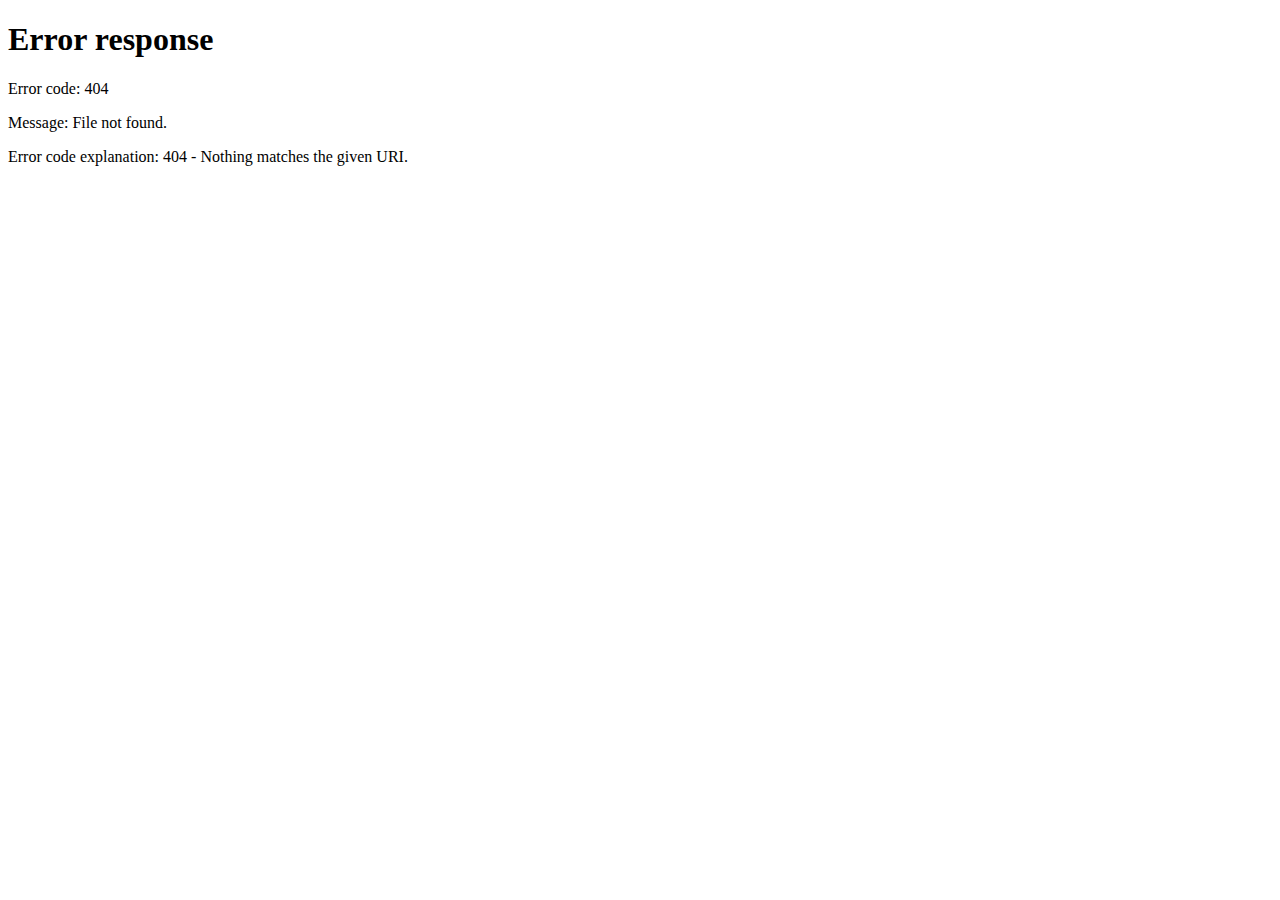
==== app/web_config/templates/index.html @ 3e2f9e94 "添加 web 配置功能" ====
<!DOCTYPE html>
<html lang="zh-CN">
  <head>
    <meta charset="UTF-8" />
    <meta name="viewport" content="width=device-width, initial-scale=1.0" />
    <title>DeepClaude 配置管理</title>
    <style>
      :root {
        --primary-color: #4a6fa5;
        --secondary-color: #6b93d6;
        --background-color: #f5f7f9;
        --card-background: #ffffff;
        --text-color: #333333;
        --border-color: #e0e0e0;
        --success-color: #48bb78;
        --error-color: #e53e3e;
        --warning-color: #ed8936;
        --info-color: #4299e1;
        --sidebar-width: 220px;
      }

      * {
        margin: 0;
        padding: 0;
        box-sizing: border-box;
      }

      body {
        font-family: "Inter", -apple-system, BlinkMacSystemFont, "Segoe UI",
          Roboto, Arial, sans-serif;
        background-color: var(--background-color);
        color: var(--text-color);
        line-height: 1.6;
        display: flex;
        min-height: 100vh;
      }

      /* 侧边栏样式 */
      .sidebar {
        width: var(--sidebar-width);
        background-color: #2c3e50;
        color: #ecf0f1;
        position: fixed;
        height: 100vh;
        left: 0;
        top: 0;
        overflow-y: auto;
        transition: all 0.3s;
        z-index: 10;
      }

      .sidebar-header {
        padding: 20px;
        text-align: center;
        border-bottom: 1px solid rgba(255, 255, 255, 0.1);
      }

      .sidebar-header h2 {
        color: white;
        font-size: 18px;
        margin: 0;
      }

      .sidebar-header .logo {
        margin-bottom: 10px;
        font-size: 24px;
        color: #3498db;
      }

      .sidebar-menu {
        padding: 20px 0;
      }

      .menu-item {
        padding: 12px 20px;
        display: block;
        text-decoration: none;
        color: #bdc3c7;
        transition: all 0.3s;
        font-size: 14px;
        position: relative;
      }

      .menu-item:hover {
        background-color: rgba(255, 255, 255, 0.1);
        color: white;
      }

      .menu-item.active {
        background-color: rgba(52, 152, 219, 0.2);
        color: white;
        border-left: 4px solid #3498db;
      }

      .menu-item i {
        margin-right: 10px;
        width: 20px;
        text-align: center;
      }

      .sidebar-footer {
        position: absolute;
        bottom: 0;
        width: 100%;
        padding: 15px;
        text-align: center;
        font-size: 12px;
        color: #7f8c8d;
        border-top: 1px solid rgba(255, 255, 255, 0.1);
      }

      /* 主内容区域 */
      .main-content {
        flex: 1;
        margin-left: var(--sidebar-width);
        padding: 20px;
        transition: all 0.3s;
      }

      .header {
        display: flex;
        justify-content: space-between;
        align-items: center;
        padding: 15px 0;
        margin-bottom: 30px;
        border-bottom: 1px solid var(--border-color);
      }

      .header-title h1 {
        font-size: 24px;
        color: var(--primary-color);
      }

      .user-info {
        display: flex;
        align-items: center;
      }

      .user-name {
        margin-right: 15px;
        font-weight: 500;
      }

      .logout-btn {
        padding: 8px 15px;
        background-color: #f1f1f1;
        border: none;
        border-radius: 4px;
        cursor: pointer;
        transition: all 0.3s;
        font-size: 14px;
      }

      .logout-btn:hover {
        background-color: #e0e0e0;
      }

      /* 配置卡片样式 */
      .config-card {
        background-color: var(--card-background);
        border-radius: 10px;
        box-shadow: 0 2px 10px rgba(0, 0, 0, 0.05);
        margin-bottom: 25px;
        padding: 20px;
        transition: all 0.3s;
      }

      .config-card:hover {
        box-shadow: 0 5px 15px rgba(0, 0, 0, 0.1);
      }

      .card-header {
        padding-bottom: 15px;
        margin-bottom: 20px;
        border-bottom: 1px solid var(--border-color);
      }

      .card-header h2 {
        font-size: 18px;
        color: var(--primary-color);
      }

      .card-content {
        display: grid;
        grid-template-columns: repeat(auto-fill, minmax(300px, 1fr));
        gap: 20px;
      }
      .card-content-y {
        grid-template-columns: repeat(auto-fill, minmax(300px, 1fr));
        gap: 20px;
      }
      /* 表单元素样式 */
      .form-group {
        margin-bottom: 20px;
      }

      .form-group label {
        display: block;
        margin-bottom: 8px;
        font-weight: 500;
        font-size: 14px;
      }

      .form-group input[type="text"],
      .form-group input[type="password"],
      .form-group input[type="number"],
      .form-group select,
      .form-group textarea {
        width: 100%;
        padding: 10px 12px;
        border: 1px solid var(--border-color);
        border-radius: 5px;
        font-size: 14px;
        transition: border-color 0.3s;
      }

      .form-group input:focus,
      .form-group select:focus,
      .form-group textarea:focus {
        border-color: var(--primary-color);
        outline: none;
      }

      .form-group small {
        display: block;
        margin-top: 5px;
        color: #666;
        font-size: 12px;
      }

      .form-actions {
        display: flex;
        justify-content: flex-end;
        gap: 10px;
        margin-top: 30px;
      }

      .btn {
        padding: 10px 20px;
        border: none;
        border-radius: 5px;
        cursor: pointer;
        font-weight: 500;
        transition: background-color 0.3s;
      }

      .btn-primary {
        background-color: var(--primary-color);
        color: white;
      }

      .btn-primary:hover {
        background-color: #3a5985;
      }

      .btn-secondary {
        background-color: #f1f1f1;
        color: #333;
      }

      .btn-secondary:hover {
        background-color: #e0e0e0;
      }

      /* 待修改区域和密码字段 */
      .modified {
        border-left: 3px solid var(--warning-color) !important;
      }

      .password-field {
        position: relative;
      }

      .toggle-password {
        position: absolute;
        right: 10px;
        top: 50%;
        transform: translateY(-50%);
        background: none;
        border: none;
        cursor: pointer;
        color: #666;
        font-size: 14px;
      }

      /* 消息提示框 */
      .message-box {
        padding: 12px 20px;
        border-radius: 5px;
        margin-bottom: 20px;
        display: none;
        position: fixed;
        top: 20px;
        right: 20px;
        z-index: 100;
        box-shadow: 0 3px 10px rgba(0, 0, 0, 0.1);
        max-width: 400px;
      }

      .message-box.show {
        display: block;
        animation: fadeInDown 0.5s;
      }

      .message-box.success {
        background-color: #d4edda;
        color: #155724;
        border: 1px solid #c3e6cb;
      }

      .message-box.error {
        background-color: #f8d7da;
        color: #721c24;
        border: 1px solid #f5c6cb;
      }

      .message-box.info {
        background-color: #d1ecf1;
        color: #0c5460;
        border: 1px solid #bee5eb;
      }

      @keyframes fadeInDown {
        from {
          opacity: 0;
          transform: translateY(-20px);
        }
        to {
          opacity: 1;
          transform: translateY(0);
        }
      }

      /* 响应式设计 */
      @media (max-width: 1024px) {
        .card-content {
          grid-template-columns: 1fr 1fr;
        }
      }

      @media (max-width: 768px) {
        .sidebar {
          width: 60px;
          overflow: visible;
        }

        .sidebar-header h2 {
          display: none;
        }

        .menu-item span {
          display: none;
        }

        .sidebar-footer {
          display: none;
        }

        .main-content {
          margin-left: 60px;
        }

        .card-content {
          grid-template-columns: 1fr;
        }

        .header {
          flex-direction: column;
          align-items: flex-start;
          gap: 10px;
        }

        .user-info {
          width: 100%;
          justify-content: space-between;
        }
      }

      /* 隐藏不活动的部分 */
      .section-hidden {
        display: none;
      }

      .mapping-table {
        width: 100%;
        border-collapse: collapse;
      }

      .mapping-table th,
      .mapping-table td {
        padding: 10px;
        text-align: left;
        border-bottom: 1px solid var(--border-color);
      }

      .mapping-table th {
        font-weight: 600;
        background-color: rgba(0, 0, 0, 0.03);
      }

      .add-mapping-form {
        margin-top: 20px;
        padding-top: 20px;
        border-top: 1px solid var(--border-color);
      }

      .form-subtitle {
        font-size: 16px;
        margin-bottom: 15px;
      }

      .form-row {
        display: flex;
        flex-wrap: wrap;
        gap: 15px;
        align-items: flex-end;
      }

      .form-row .form-group {
        flex: 1;
        min-width: 200px;
      }

      .form-row .btn-container {
        flex: 0 0 auto;
        align-self: flex-end;
      }

      .delete-btn {
        background-color: var(--error-color);
        color: white;
        border: none;
        padding: 5px 10px;
        border-radius: 4px;
        cursor: pointer;
        transition: background-color 0.3s;
      }

      .delete-btn:hover {
        background-color: #c53030;
      }

      /* 模态窗口样式 */
      .modal-overlay {
        position: fixed;
        top: 0;
        left: 0;
        width: 100%;
        height: 100%;
        background-color: rgba(0, 0, 0, 0.5);
        display: none;
        justify-content: center;
        align-items: center;
        z-index: 1000;
      }

      .modal {
        background-color: var(--card-background);
        border-radius: 8px;
        box-shadow: 0 4px 15px rgba(0, 0, 0, 0.2);
        padding: 25px;
        width: 100%;
        max-width: 500px;
      }

      .modal-header {
        display: flex;
        justify-content: space-between;
        align-items: center;
        margin-bottom: 20px;
        padding-bottom: 10px;
        border-bottom: 1px solid var(--border-color);
      }

      .modal-header h3 {
        margin: 0;
        color: var(--primary-color);
      }

      .close-modal {
        background: none;
        border: none;
        font-size: 20px;
        cursor: pointer;
        color: #999;
      }

      .modal-body {
        margin-bottom: 20px;
      }

      .modal-footer {
        display: flex;
        justify-content: flex-end;
        gap: 10px;
      }
    </style>
    <link
      rel="stylesheet"
      href="https://cdnjs.cloudflare.com/ajax/libs/font-awesome/6.2.0/css/all.min.css"
    />
  </head>
  <body>
    <!-- 侧边栏 -->
    <div class="sidebar">
      <div class="sidebar-header">
        <div class="logo"><i class="fas fa-brain"></i></div>
        <h2>DeepClaude</h2>
      </div>

      <div class="sidebar-menu">
        <a href="#api-keys" class="menu-item active" data-section="api-keys">
          <i class="fas fa-key"></i>
          <span>API 密钥</span>
        </a>
        <a href="#endpoints" class="menu-item" data-section="endpoints">
          <i class="fas fa-server"></i>
          <span>服务端点</span>
        </a>
        <a href="#models" class="menu-item" data-section="models">
          <i class="fas fa-robot"></i>
          <span>模型配置</span>
        </a>
        <a
          href="#model-mappings"
          class="menu-item"
          data-section="model-mappings"
        >
          <i class="fas fa-exchange-alt"></i>
          <span>模型映射</span>
        </a>
        <a href="#options" class="menu-item" data-section="options">
          <i class="fas fa-cog"></i>
          <span>全局选项</span>
        </a>
        <a href="#system" class="menu-item" data-section="system">
          <i class="fas fa-tachometer-alt"></i>
          <span>系统状态</span>
        </a>
      </div>

      <div class="sidebar-footer">DeepClaude © 2024</div>
    </div>

    <!-- 主内容区域 -->
    <div class="main-content">
      <div class="header">
        <div class="header-title">
          <h1>配置管理</h1>
        </div>

        <div class="user-info">
          <div class="user-name">{{ username }}</div>
          <button id="logout-btn" class="logout-btn">
            <i class="fas fa-sign-out-alt"></i> 退出
          </button>
        </div>
      </div>

      <div id="message-box" class="message-box">消息提示</div>

      <!-- API 密钥配置 -->
      <div id="api-keys-section" class="config-section">
        <div class="config-card">
          <div class="card-header">
            <h2><i class="fas fa-key"></i> API 密钥配置</h2>
          </div>

          <div class="card-content">
            <div class="form-group password-field">
              <label for="allow-api-key">客户端 API 密钥</label>
              <input
                type="password"
                id="allow-api-key"
                name="allow_api_key"
                placeholder="Bearer 认证所需的 API 密钥"
              />
              <button
                type="button"
                class="toggle-password"
                data-target="allow-api-key"
              >
                <i class="fas fa-eye"></i>
              </button>
              <small
                >客户端请求时通过 Bearer Authentication 使用的 API 密钥</small
              >
            </div>

            <div class="form-group password-field">
              <label for="deepseek-api-key">DeepSeek API 密钥</label>
              <input
                type="password"
                id="deepseek-api-key"
                name="deepseek"
                placeholder="DeepSeek API 密钥"
              />
              <button
                type="button"
                class="toggle-password"
                data-target="deepseek-api-key"
              >
                <i class="fas fa-eye"></i>
              </button>
              <small>用于访问 DeepSeek API 的密钥</small>
            </div>

            <div class="form-group password-field">
              <label for="claude-api-key">Claude API 密钥</label>
              <input
                type="password"
                id="claude-api-key"
                name="claude"
                placeholder="Claude API 密钥"
              />
              <button
                type="button"
                class="toggle-password"
                data-target="claude-api-key"
              >
                <i class="fas fa-eye"></i>
              </button>
              <small>用于访问 Claude API 的密钥</small>
            </div>

            <div class="form-group password-field">
              <label for="openai-composite-api-key"
                >OpenAI Composite API 密钥</label
              >
              <input
                type="password"
                id="openai-composite-api-key"
                name="openai_composite"
                placeholder="OpenAI Composite API 密钥"
              />
              <button
                type="button"
                class="toggle-password"
                data-target="openai-composite-api-key"
              >
                <i class="fas fa-eye"></i>
              </button>
              <small>用于访问 OpenAI 兼容接口的 API 密钥</small>
            </div>
          </div>
        </div>
      </div>

      <!-- 端点配置 -->
      <div id="endpoints-section" class="config-section section-hidden">
        <div class="config-card">
          <div class="card-header">
            <h2><i class="fas fa-server"></i> 服务端点配置</h2>
          </div>

          <div class="card-content">
            <div class="form-group">
              <label for="deepseek-api-url">DeepSeek API 地址</label>
              <input
                type="text"
                id="deepseek-api-url"
                name="deepseek"
                placeholder="https://api.deepseek.com/v1/chat/completions"
              />
              <small>DeepSeek API 的服务端点 URL</small>
            </div>

            <div class="form-group">
              <label for="claude-api-url">Claude API 地址</label>
              <input
                type="text"
                id="claude-api-url"
                name="claude"
                placeholder="https://api.anthropic.com/v1/messages"
              />
              <small>Claude API 的服务端点 URL</small>
            </div>

            <div class="form-group">
              <label for="openai-composite-api-url"
                >OpenAI Composite API 地址</label
              >
              <input
                type="text"
                id="openai-composite-api-url"
                name="openai_composite"
                placeholder="OpenAI 兼容接口地址"
              />
              <small>OpenAI 兼容接口的服务端点 URL</small>
            </div>
          </div>
        </div>
      </div>

      <!-- 模型配置 -->
      <div id="models-section" class="config-section section-hidden">
        <div class="config-card">
          <div class="card-header">
            <h2><i class="fas fa-robot"></i> 模型配置</h2>
          </div>

          <div class="card-content">
            <div class="form-group">
              <label for="deepseek-model">DeepSeek 模型</label>
              <input
                type="text"
                id="deepseek-model"
                name="deepseek"
                placeholder="deepseek-reasoner"
              />
              <small>使用的 DeepSeek 模型名称</small>
            </div>

            <div class="form-group">
              <label for="claude-model">Claude 模型</label>
              <input
                type="text"
                id="claude-model"
                name="claude"
                placeholder="claude-3-5-sonnet-20241022"
              />
              <small>使用的 Claude 模型名称</small>
            </div>

            <div class="form-group">
              <label for="claude-provider">Claude 提供商</label>
              <select id="claude-provider" name="claude">
                <option value="anthropic">Anthropic</option>
                <option value="oneapi">OneAPI</option>
              </select>
              <small>选择使用的 Claude API 提供商</small>
            </div>
          </div>
        </div>
      </div>

      <!-- 全局选项 -->
      <div id="options-section" class="config-section section-hidden">
        <div class="config-card">
          <div class="card-header">
            <h2><i class="fas fa-cog"></i> 全局选项</h2>
          </div>

          <div class="card-content">
            <div class="form-group">
              <label for="allow-origins">允许的源 (CORS)</label>
              <input
                type="text"
                id="allow-origins"
                name="allow_origins"
                placeholder="*"
              />
              <small
                >多个域名使用逗号分隔，如
                http://localhost:3000,https://chat.example.com</small
              >
            </div>

            <div class="form-group">
              <label for="is-origin-reasoning">推理过程格式</label>
              <select id="is-origin-reasoning" name="is_origin_reasoning">
                <option value="true">Origin_Reasoning 格式</option>
                <option value="false">
                  &lt;think&gt;&lt;/think&gt; 标签格式
                </option>
              </select>
              <small>选择 DeepSeek 推理结果传递给 Claude 的格式</small>
            </div>

            <div class="form-group">
              <label for="log-level">日志级别</label>
              <select id="log-level" name="log_level">
                <option value="DEBUG">DEBUG</option>
                <option value="INFO">INFO</option>
                <option value="WARNING">WARNING</option>
                <option value="ERROR">ERROR</option>
                <option value="CRITICAL">CRITICAL</option>
              </select>
              <small>设置应用程序的日志记录级别</small>
            </div>
          </div>
        </div>
      </div>

      <!-- 系统状态 -->
      <div id="system-section" class="config-section section-hidden">
        <div class="config-card">
          <div class="card-header">
            <h2><i class="fas fa-tachometer-alt"></i> 系统状态</h2>
          </div>

          <div class="system-info">
            <p>此功能正在开发中，将来会显示系统的运行状态信息...</p>
          </div>
        </div>
      </div>

      <!-- 模型映射部分 -->
      <div id="model-mappings-section" class="config-section section-hidden">
        <div class="config-card">
          <div
            class="card-header"
            style="
              display: flex;
              justify-content: space-between;
              align-items: center;
            "
          >
            <div>
              <h2><i class="fas fa-exchange-alt"></i> 模型映射</h2>
              <small
                >设置模型名称的映射关系，允许用户使用别名替代模型名称</small
              >
            </div>
            <button id="open-add-mapping-modal" class="btn btn-primary">
              <i class="fas fa-plus"></i> 添加映射
            </button>
          </div>

          <div class="card-content-y">
            <div class="table-responsive" style="margin-bottom: 0">
              <table class="mapping-table">
                <thead>
                  <tr>
                    <th>模型别名</th>
                    <th>实际模型</th>
                    <th>操作</th>
                  </tr>
                </thead>
                <tbody id="mapping-table-body">
                  <!-- 映射关系将在此动态生成 -->
                </tbody>
              </table>
            </div>
          </div>
        </div>
      </div>

      <!-- 模态窗口：添加映射 -->
      <div id="add-mapping-modal" class="modal-overlay">
        <div class="modal">
          <div class="modal-header">
            <h3><i class="fas fa-plus"></i> 添加新映射</h3>
            <button class="close-modal">&times;</button>
          </div>
          <div class="modal-body">
            <div class="form-group">
              <label for="modal-new-alias">模型别名</label>
              <input
                type="text"
                id="modal-new-alias"
                placeholder="例如: deepclaude"
              />
              <small>用户可以使用的模型名称别名</small>
            </div>
            <div class="form-group">
              <label for="modal-new-model-name">实际模型</label>
              <input
                type="text"
                id="modal-new-model-name"
                placeholder="例如: claude-3-5-sonnet"
              />
              <small>该别名将映射到的实际模型名称</small>
            </div>
          </div>
          <div class="modal-footer">
            <button id="modal-cancel-btn" class="btn btn-secondary">
              取消
            </button>
            <button id="modal-add-mapping-btn" class="btn btn-primary">
              保存
            </button>
          </div>
        </div>
      </div>

      <!-- 操作按钮 -->
      <div class="form-actions">
        <button id="save-btn" class="btn btn-primary">
          <i class="fas fa-save"></i> 保存配置
        </button>
        <button id="reset-btn" class="btn btn-secondary">
          <i class="fas fa-undo"></i> 重置更改
        </button>
      </div>
    </div>

    <script>
      document.addEventListener("DOMContentLoaded", function () {
        // DOM 元素
        const menuItems = document.querySelectorAll(".menu-item");
        const sections = document.querySelectorAll(".config-section");
        const togglePasswordBtns =
          document.querySelectorAll(".toggle-password");
        const saveBtn = document.getElementById("save-btn");
        const resetBtn = document.getElementById("reset-btn");
        const logoutBtn = document.getElementById("logout-btn");
        const messageBox = document.getElementById("message-box");
        // 获取当前路径的基础URL
        const basePath = "/admin";
        // 表单字段
        const allInputs = document.querySelectorAll("input, select");

        // 配置数据
        let configData = {};

        // 获取配置数据
        fetchConfig();

        // 显示对应页面的函数
        function showSection(sectionId) {
          // 更新活动菜单项
          menuItems.forEach((mi) => {
            if (mi.getAttribute("data-section") === sectionId) {
              mi.classList.add("active");
            } else {
              mi.classList.remove("active");
            }
          });

          // 控制底部按钮的显示/隐藏
          const formActions = document.querySelector(".form-actions");
          if (sectionId === "model-mappings") {
            formActions.style.display = "none";
          } else {
            formActions.style.display = "flex";
          }

          // 显示对应的部分
          sections.forEach((section) => {
            if (section.id === sectionId + "-section") {
              section.classList.remove("section-hidden");
            } else {
              section.classList.add("section-hidden");
            }
          });

          // 保存当前页面到 localStorage
          localStorage.setItem("currentSection", sectionId);

          // 更新 URL hash
          window.location.hash = sectionId;
        }

        // 初始化页面时检查 URL hash
        function initActivePage() {
          // 首先检查 URL hash
          let sectionId = window.location.hash.substring(1); // 移除开头的 #

          // 如果 hash 为空，从 localStorage 获取
          if (!sectionId) {
            sectionId = localStorage.getItem("currentSection");
          }

          // 如果两者都没有，默认显示 API 密钥页面
          if (
            !sectionId ||
            !document.querySelector(`.menu-item[data-section="${sectionId}"]`)
          ) {
            sectionId = "api-keys";
          }

          showSection(sectionId);
        }

        // 菜单切换
        menuItems.forEach((item) => {
          item.addEventListener("click", function (e) {
            e.preventDefault();
            const sectionId = this.getAttribute("data-section");
            showSection(sectionId);
          });
        });

        // 在页面加载完成后初始化当前页面
        initActivePage();

        // 密码切换可见性
        togglePasswordBtns.forEach((btn) => {
          btn.addEventListener("click", function () {
            const targetId = this.getAttribute("data-target");
            const targetInput = document.getElementById(targetId);
            const icon = this.querySelector("i");

            if (targetInput.type === "password") {
              targetInput.type = "text";
              icon.classList.remove("fa-eye");
              icon.classList.add("fa-eye-slash");
            } else {
              targetInput.type = "password";
              icon.classList.remove("fa-eye-slash");
              icon.classList.add("fa-eye");
            }
          });
        });

        // 跟踪表单变化
        allInputs.forEach((input) => {
          input.addEventListener("change", function () {
            this.classList.add("modified");
          });
        });

        // 保存按钮点击事件
        saveBtn.addEventListener("click", saveConfig);

        // 重置按钮点击事件
        resetBtn.addEventListener("click", resetForm);

        // 退出按钮点击事件
        logoutBtn.addEventListener("click", logout);

        // 获取配置
        async function fetchConfig() {
          const token = localStorage.getItem("auth_token");

          if (!token) {
            window.location.href = `${basePath}/login`;
            return;
          }

          try {
            const response = await fetch(`${basePath}/api/config`, {
              headers: {
                Authorization: `Basic ${token}`,
              },
            });

            if (response.ok) {
              configData = await response.json();
              populateForm(configData);
              console.log("配置加载成功");
            } else if (response.status === 401) {
              localStorage.removeItem("auth_token");
              window.location.href = `${basePath}/login`;
            } else {
              showMessage("加载配置失败: " + response.statusText, "error");
            }
          } catch (error) {
            showMessage("获取配置时发生错误: " + error.message, "error");
          }
        }

        // 填充表单
        function populateForm(data) {
          // API 密钥
          document.getElementById("allow-api-key").value =
            data.api_keys?.allow_api_key || "";
          document.getElementById("deepseek-api-key").value =
            data.api_keys?.deepseek || "";
          document.getElementById("claude-api-key").value =
            data.api_keys?.claude || "";
          document.getElementById("openai-composite-api-key").value =
            data.api_keys?.openai_composite || "";

          // 端点
          document.getElementById("deepseek-api-url").value =
            data.endpoints?.deepseek || "";
          document.getElementById("claude-api-url").value =
            data.endpoints?.claude || "";
          document.getElementById("openai-composite-api-url").value =
            data.endpoints?.openai_composite || "";

          // 模型
          document.getElementById("deepseek-model").value =
            data.models?.deepseek || "";
          document.getElementById("claude-model").value =
            data.models?.claude || "";
          document.getElementById("claude-provider").value =
            data.providers?.claude || "anthropic";

          // 全局选项
          document.getElementById("allow-origins").value =
            data.options?.allow_origins || "*";
          document.getElementById("is-origin-reasoning").value =
            data.options?.is_origin_reasoning?.toString() || "true";
          document.getElementById("log-level").value =
            data.options?.log_level || "INFO";

          // 清除所有修改标记
          allInputs.forEach((input) => {
            input.classList.remove("modified");
          });
        }

        // 收集表单数据
        function collectFormData() {
          return {
            api_keys: {
              allow_api_key: document.getElementById("allow-api-key").value,
              deepseek: document.getElementById("deepseek-api-key").value,
              claude: document.getElementById("claude-api-key").value,
              openai_composite: document.getElementById(
                "openai-composite-api-key"
              ).value,
            },
            endpoints: {
              deepseek: document.getElementById("deepseek-api-url").value,
              claude: document.getElementById("claude-api-url").value,
              openai_composite: document.getElementById(
                "openai-composite-api-url"
              ).value,
            },
            models: {
              deepseek: document.getElementById("deepseek-model").value,
              claude: document.getElementById("claude-model").value,
            },
            providers: {
              claude: document.getElementById("claude-provider").value,
            },
            options: {
              allow_origins: document.getElementById("allow-origins").value,
              is_origin_reasoning:
                document.getElementById("is-origin-reasoning").value === "true",
              log_level: document.getElementById("log-level").value,
            },
          };
        }

        // 保存配置
        async function saveConfig() {
          const token = localStorage.getItem("auth_token");

          if (!token) {
            window.location.href = `${basePath}/login`;
            return;
          }

          const formData = collectFormData();

          try {
            const response = await fetch(`${basePath}/api/config`, {
              method: "POST",
              headers: {
                "Content-Type": "application/json",
                Authorization: `Basic ${token}`,
              },
              body: JSON.stringify(formData),
            });

            if (response.ok) {
              showMessage("配置已成功保存！", "success");
              configData = formData;

              // 清除修改标记
              allInputs.forEach((input) => {
                input.classList.remove("modified");
              });
            } else if (response.status === 401) {
              localStorage.removeItem("auth_token");
              window.location.href = `${basePath}/login`;
            } else {
              const error = await response.json();
              showMessage(
                "保存配置失败: " + (error.message || response.statusText),
                "error"
              );
            }
          } catch (error) {
            showMessage("保存配置时发生错误: " + error.message, "error");
          }
        }

        // 重置表单
        function resetForm() {
          populateForm(configData);
          showMessage("已重置为当前配置", "info");
        }

        // 退出登录
        function logout() {
          localStorage.removeItem("auth_token");
          window.location.href = `${basePath}/login`;
        }

        // 显示消息
        function showMessage(message, type = "info") {
          messageBox.textContent = message;
          messageBox.className = "message-box " + type + " show";

          // 5秒后自动隐藏
          setTimeout(() => {
            messageBox.classList.remove("show");
          }, 5000);
        }

        // 初始化模型映射表格
        async function loadModelMappings() {
          try {
            const token = localStorage.getItem("auth_token");

            if (!token) {
              window.location.href = `${basePath}/login`;
              return;
            }

            const response = await fetch(`${basePath}/api/model-mappings`, {
              headers: {
                Authorization: `Basic ${token}`,
              },
            });

            if (response.ok) {
              const mappings = await response.json();
              updateModelMappingsTable(mappings);
            } else if (response.status === 401) {
              localStorage.removeItem("auth_token");
              window.location.href = `${basePath}/login`;
            } else {
              showMessage("加载模型映射失败: " + response.statusText, "error");
            }
          } catch (error) {
            showMessage("获取模型映射时发生错误: " + error.message, "error");
          }
        }

        // 更新模型映射表格
        function updateModelMappingsTable(mappings) {
          const tableBody = document.getElementById("mapping-table-body");
          tableBody.innerHTML = "";

          if (Object.keys(mappings).length === 0) {
            const row = document.createElement("tr");
            row.innerHTML =
              '<td colspan="3" class="text-center">暂无模型映射</td>';
            tableBody.appendChild(row);
            return;
          }

          for (const [alias, modelName] of Object.entries(mappings)) {
            const row = document.createElement("tr");
            row.innerHTML = `
              <td>${alias}</td>
              <td>${modelName}</td>
              <td>
                <button class="delete-btn" data-alias="${alias}">
                  <i class="fas fa-trash-alt"></i> 删除
                </button>
              </td>
            `;
            tableBody.appendChild(row);
          }

          // 添加删除按钮事件监听
          tableBody.querySelectorAll(".delete-btn").forEach((btn) => {
            btn.addEventListener("click", async function () {
              const alias = this.getAttribute("data-alias");
              await deleteModelMapping(alias);
            });
          });
        }

        // 删除模型映射
        async function deleteModelMapping(alias) {
          const token = localStorage.getItem("auth_token");

          if (!token) {
            window.location.href = `${basePath}/login`;
            return;
          }

          if (!confirm(`确定要删除 "${alias}" 的映射吗？`)) {
            return;
          }

          try {
            const response = await fetch(
              `${basePath}/api/model-mappings/${alias}`,
              {
                method: "DELETE",
                headers: {
                  Authorization: `Basic ${token}`,
                },
              }
            );

            if (response.ok) {
              showMessage(`已删除映射: ${alias}`, "success");
              loadModelMappings();
            } else {
              const error = await response.json();
              showMessage(
                "删除映射失败: " + (error.message || response.statusText),
                "error"
              );
            }
          } catch (error) {
            showMessage("删除映射时发生错误: " + error.message, "error");
          }
        }

        // 模态窗口元素
        const addMappingModal = document.getElementById("add-mapping-modal");
        const openAddMappingModalBtn = document.getElementById(
          "open-add-mapping-modal"
        );
        const closeModalBtn = document.querySelector(".close-modal");
        const modalCancelBtn = document.getElementById("modal-cancel-btn");
        const modalAddMappingBtn = document.getElementById(
          "modal-add-mapping-btn"
        );

        // 打开模态窗口
        openAddMappingModalBtn.addEventListener("click", function () {
          addMappingModal.style.display = "flex";
          document.getElementById("modal-new-alias").value = "";
          document.getElementById("modal-new-model-name").value = "";
          document.getElementById("modal-new-alias").focus();
        });

        // 关闭模态窗口的几种方式
        function closeModal() {
          addMappingModal.style.display = "none";
        }

        closeModalBtn.addEventListener("click", closeModal);
        modalCancelBtn.addEventListener("click", closeModal);

        // 点击模态窗口外部关闭
        addMappingModal.addEventListener("click", function (e) {
          if (e.target === addMappingModal) {
            closeModal();
          }
        });

        // ESC键关闭模态窗口
        document.addEventListener("keydown", function (e) {
          if (e.key === "Escape" && addMappingModal.style.display === "flex") {
            closeModal();
          }
        });

        // 添加模型映射 - 通过模态窗口
        modalAddMappingBtn.addEventListener("click", addModelMapping);

        // 添加模型映射
        async function addModelMapping() {
          const token = localStorage.getItem("auth_token");

          if (!token) {
            window.location.href = `${basePath}/login`;
            return;
          }

          const alias = document.getElementById("modal-new-alias").value.trim();
          const modelName = document
            .getElementById("modal-new-model-name")
            .value.trim();

          if (!alias || !modelName) {
            showMessage("别名和模型名称都不能为空", "warning");
            return;
          }

          try {
            const response = await fetch(`${basePath}/api/model-mappings`, {
              method: "POST",
              headers: {
                "Content-Type": "application/json",
                Authorization: `Basic ${token}`,
              },
              body: JSON.stringify({
                alias: alias,
                model_name: modelName,
              }),
            });

            if (response.ok) {
              showMessage(`已添加映射: ${alias} -> ${modelName}`, "success");
              closeModal();
              loadModelMappings();
            } else {
              const error = await response.json();
              showMessage(
                "添加映射失败: " + (error.message || response.statusText),
                "error"
              );
            }
          } catch (error) {
            showMessage("添加映射时发生错误: " + error.message, "error");
          }
        }

        // 加载模型映射
        loadModelMappings();

        // 在页面加载时检查当前激活的菜单项，决定是否显示底部按钮
        function checkActiveSection() {
          const activeMenu = document.querySelector(".menu-item.active");
          if (
            activeMenu &&
            activeMenu.getAttribute("data-section") === "model-mappings"
          ) {
            document.querySelector(".form-actions").style.display = "none";
          }
        }

        // 页面初始化完成后检查一次
        checkActiveSection();
      });
    </script>
  </body>
</html>
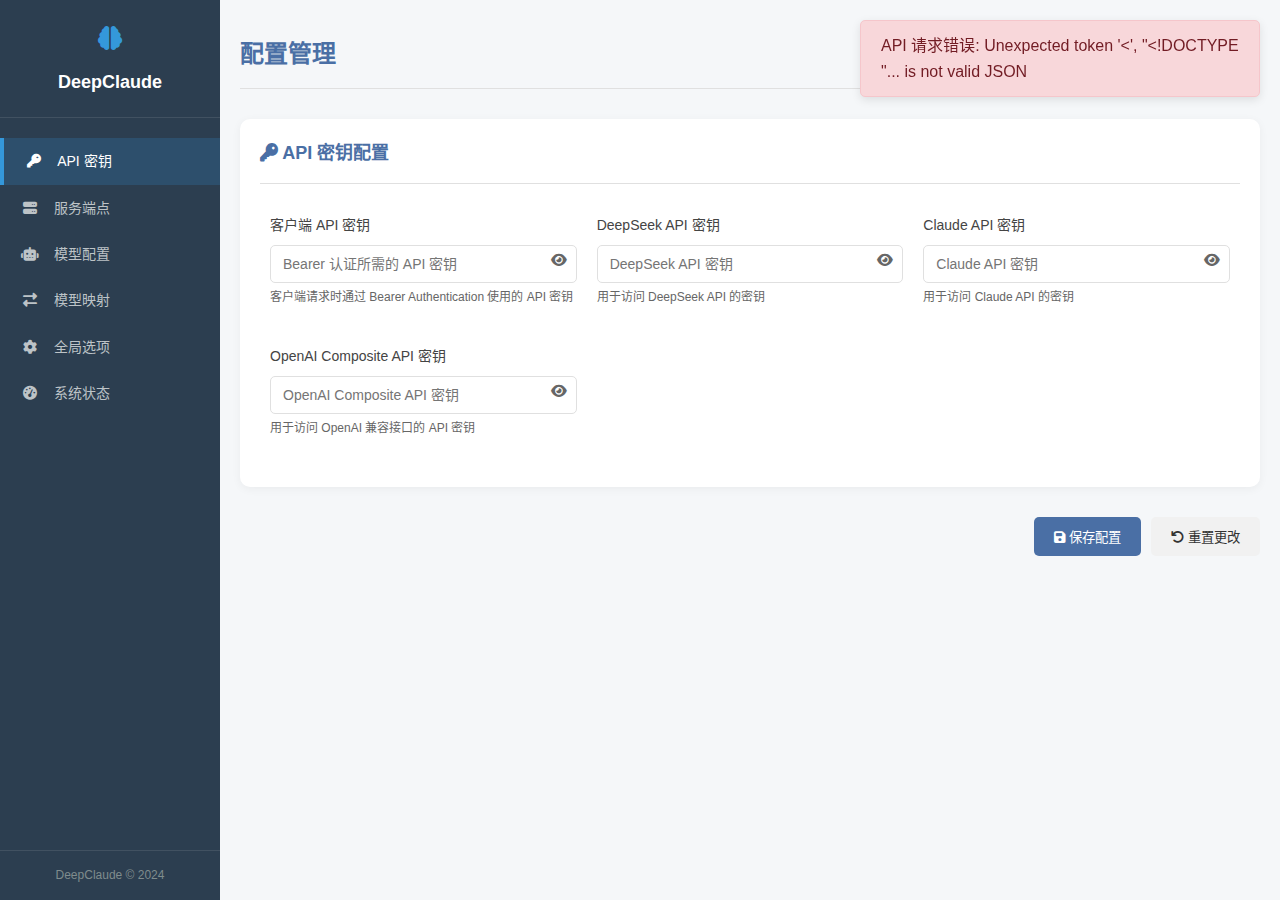
==== commit 208417f3: "修改认证方式" ====
--- a/app/web_config/templates/index.html
+++ b/app/web_config/templates/index.html
@@ -182,15 +182,13 @@
 
       .card-content {
         display: grid;
-        grid-template-columns: repeat(auto-fill, minmax(300px, 1fr));
+        grid-template-columns: repeat(auto-fit, minmax(300px, 1fr));
         gap: 20px;
-      }
-      .card-content-y {
-        grid-template-columns: repeat(auto-fill, minmax(300px, 1fr));
-        gap: 20px;
-      }
-      /* 表单元素样式 */
+        padding: 10px;
+      }
+
       .form-group {
+        position: relative;
         margin-bottom: 20px;
       }
 
@@ -198,6 +196,7 @@
         display: block;
         margin-bottom: 8px;
         font-weight: 500;
+        color: #444;
         font-size: 14px;
       }
 
@@ -223,9 +222,10 @@
 
       .form-group small {
         display: block;
-        margin-top: 5px;
+        margin-top: 6px;
         color: #666;
         font-size: 12px;
+        line-height: 1.4;
       }
 
       .form-actions {
@@ -493,6 +493,31 @@
         display: flex;
         justify-content: flex-end;
         gap: 10px;
+      }
+
+      /* 新增下拉框样式 */
+      .form-group select {
+        width: 100%;
+        padding: 12px 15px;
+        border: 1px solid var(--border-color);
+        border-radius: 5px;
+        font-size: 15px;
+        appearance: none;
+        background: #fff
+          url("data:image/svg+xml,%3Csvg xmlns='http://www.w3.org/2000/svg' width='12' height='12' viewBox='0 0 12 12'%3E%3Cpath fill='%23555' d='M6 8.825L1.175 4 2.238 2.938 6 6.7l3.763-3.762L10.825 4z'/%3E%3C/svg%3E")
+          no-repeat right 15px center;
+        cursor: pointer;
+        transition: all 0.3s ease;
+      }
+
+      .form-group select:hover {
+        border-color: var(--primary-color);
+      }
+
+      .form-group select:focus {
+        border-color: var(--primary-color);
+        box-shadow: 0 0 0 2px rgba(74, 111, 165, 0.1);
+        outline: none;
       }
     </style>
     <link
@@ -1010,34 +1035,47 @@
         // 退出按钮点击事件
         logoutBtn.addEventListener("click", logout);
 
+        // 添加通用的 API 请求函数
+        async function apiRequest(endpoint, options = {}) {
+          const defaultOptions = {
+            credentials: "include",
+            headers: {
+              "Content-Type": "application/json",
+            },
+          };
+
+          try {
+            const response = await fetch(`${basePath}/api/${endpoint}`, {
+              ...defaultOptions,
+              ...options,
+            });
+
+            if (response.ok) {
+              return await response.json();
+            } else if (response.status === 401) {
+              window.location.href = `${basePath}/login`;
+              return null;
+            } else {
+              const error = await response.json();
+              throw new Error(error.message || response.statusText);
+            }
+          } catch (error) {
+            showMessage(`API 请求错误: ${error.message}`, "error");
+            throw error;
+          }
+        }
+
         // 获取配置
         async function fetchConfig() {
-          const token = localStorage.getItem("auth_token");
-
-          if (!token) {
-            window.location.href = `${basePath}/login`;
-            return;
-          }
-
           try {
-            const response = await fetch(`${basePath}/api/config`, {
-              headers: {
-                Authorization: `Basic ${token}`,
-              },
-            });
-
-            if (response.ok) {
-              configData = await response.json();
-              populateForm(configData);
+            const data = await apiRequest("config");
+            if (data) {
+              configData = data;
+              populateForm(data);
               console.log("配置加载成功");
-            } else if (response.status === 401) {
-              localStorage.removeItem("auth_token");
-              window.location.href = `${basePath}/login`;
-            } else {
-              showMessage("加载配置失败: " + response.statusText, "error");
             }
           } catch (error) {
-            showMessage("获取配置时发生错误: " + error.message, "error");
+            console.error("获取配置失败:", error);
           }
         }
 
@@ -1119,45 +1157,21 @@
 
         // 保存配置
         async function saveConfig() {
-          const token = localStorage.getItem("auth_token");
-
-          if (!token) {
-            window.location.href = `${basePath}/login`;
-            return;
-          }
-
           const formData = collectFormData();
 
           try {
-            const response = await fetch(`${basePath}/api/config`, {
+            await apiRequest("config", {
               method: "POST",
-              headers: {
-                "Content-Type": "application/json",
-                Authorization: `Basic ${token}`,
-              },
               body: JSON.stringify(formData),
             });
 
-            if (response.ok) {
-              showMessage("配置已成功保存！", "success");
-              configData = formData;
-
-              // 清除修改标记
-              allInputs.forEach((input) => {
-                input.classList.remove("modified");
-              });
-            } else if (response.status === 401) {
-              localStorage.removeItem("auth_token");
-              window.location.href = `${basePath}/login`;
-            } else {
-              const error = await response.json();
-              showMessage(
-                "保存配置失败: " + (error.message || response.statusText),
-                "error"
-              );
-            }
+            showMessage("配置已成功保存！", "success");
+            configData = formData;
+            allInputs.forEach((input) => {
+              input.classList.remove("modified");
+            });
           } catch (error) {
-            showMessage("保存配置时发生错误: " + error.message, "error");
+            console.error("保存配置失败:", error);
           }
         }
 
@@ -1184,33 +1198,15 @@
           }, 5000);
         }
 
-        // 初始化模型映射表格
+        // 加载模型映射
         async function loadModelMappings() {
           try {
-            const token = localStorage.getItem("auth_token");
-
-            if (!token) {
-              window.location.href = `${basePath}/login`;
-              return;
-            }
-
-            const response = await fetch(`${basePath}/api/model-mappings`, {
-              headers: {
-                Authorization: `Basic ${token}`,
-              },
-            });
-
-            if (response.ok) {
-              const mappings = await response.json();
+            const mappings = await apiRequest("model-mappings");
+            if (mappings) {
               updateModelMappingsTable(mappings);
-            } else if (response.status === 401) {
-              localStorage.removeItem("auth_token");
-              window.location.href = `${basePath}/login`;
-            } else {
-              showMessage("加载模型映射失败: " + response.statusText, "error");
             }
           } catch (error) {
-            showMessage("获取模型映射时发生错误: " + error.message, "error");
+            console.error("加载模型映射失败:", error);
           }
         }
 
@@ -1252,40 +1248,16 @@
 
         // 删除模型映射
         async function deleteModelMapping(alias) {
-          const token = localStorage.getItem("auth_token");
-
-          if (!token) {
-            window.location.href = `${basePath}/login`;
-            return;
-          }
-
           if (!confirm(`确定要删除 "${alias}" 的映射吗？`)) {
             return;
           }
 
           try {
-            const response = await fetch(
-              `${basePath}/api/model-mappings/${alias}`,
-              {
-                method: "DELETE",
-                headers: {
-                  Authorization: `Basic ${token}`,
-                },
-              }
-            );
-
-            if (response.ok) {
-              showMessage(`已删除映射: ${alias}`, "success");
-              loadModelMappings();
-            } else {
-              const error = await response.json();
-              showMessage(
-                "删除映射失败: " + (error.message || response.statusText),
-                "error"
-              );
-            }
+            await apiRequest(`model-mappings/${alias}`, { method: "DELETE" });
+            showMessage(`已删除映射: ${alias}`, "success");
+            loadModelMappings();
           } catch (error) {
-            showMessage("删除映射时发生错误: " + error.message, "error");
+            console.error("删除映射失败:", error);
           }
         }
 
@@ -1335,13 +1307,6 @@
 
         // 添加模型映射
         async function addModelMapping() {
-          const token = localStorage.getItem("auth_token");
-
-          if (!token) {
-            window.location.href = `${basePath}/login`;
-            return;
-          }
-
           const alias = document.getElementById("modal-new-alias").value.trim();
           const modelName = document
             .getElementById("modal-new-model-name")
@@ -1353,31 +1318,19 @@
           }
 
           try {
-            const response = await fetch(`${basePath}/api/model-mappings`, {
+            await apiRequest("model-mappings", {
               method: "POST",
-              headers: {
-                "Content-Type": "application/json",
-                Authorization: `Basic ${token}`,
-              },
               body: JSON.stringify({
                 alias: alias,
                 model_name: modelName,
               }),
             });
 
-            if (response.ok) {
-              showMessage(`已添加映射: ${alias} -> ${modelName}`, "success");
-              closeModal();
-              loadModelMappings();
-            } else {
-              const error = await response.json();
-              showMessage(
-                "添加映射失败: " + (error.message || response.statusText),
-                "error"
-              );
-            }
+            showMessage(`已添加映射: ${alias} -> ${modelName}`, "success");
+            closeModal();
+            loadModelMappings();
           } catch (error) {
-            showMessage("添加映射时发生错误: " + error.message, "error");
+            console.error("添加映射失败:", error);
           }
         }
 
